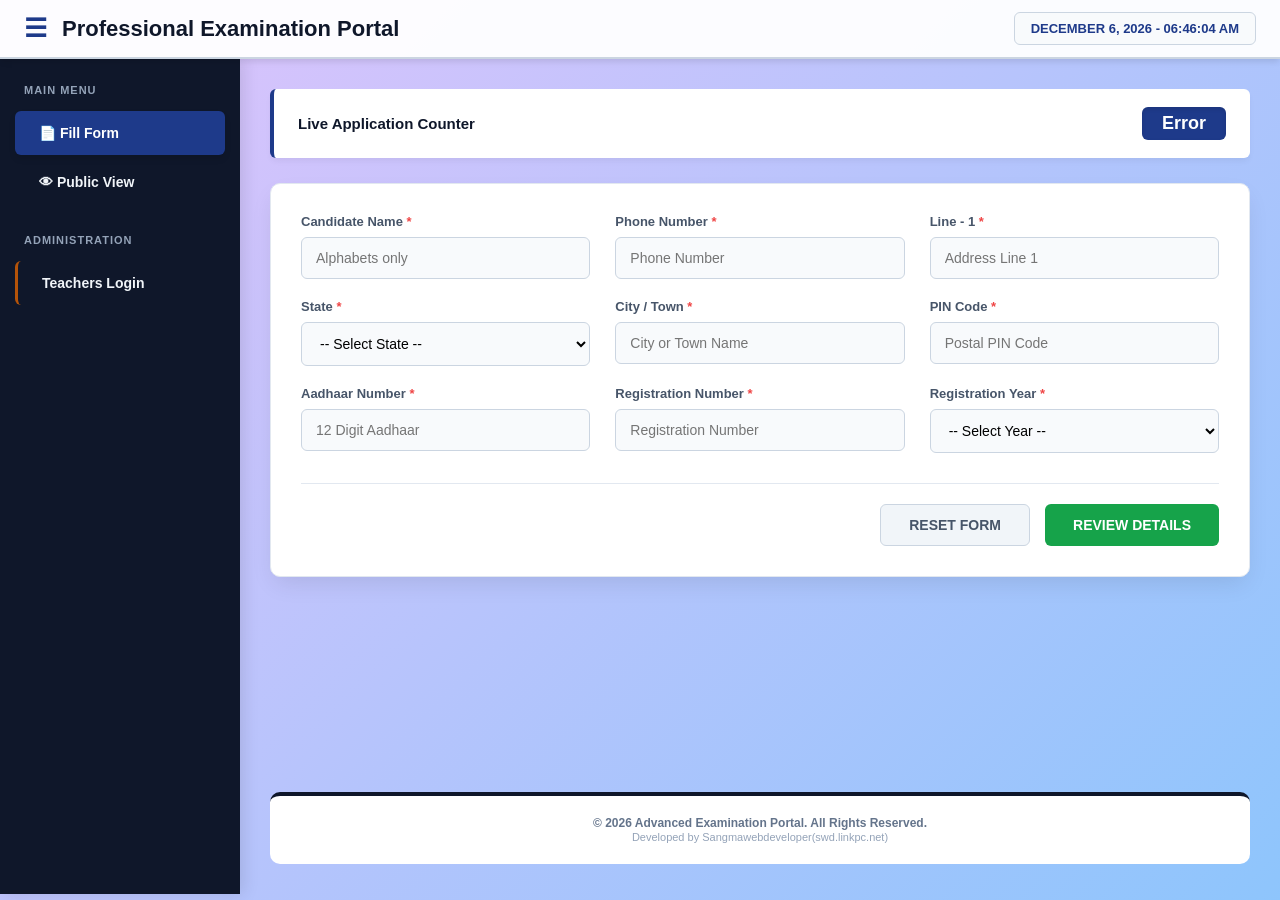
==== examform.html @ 4c5f157d "Rename examform (2).html to examform.html" ====
<!DOCTYPE html>
<html>
<head>
  <meta charset="UTF-8">
  <meta name="viewport" content="width=device-width, initial-scale=1.0">
  <title>Advanced Professional Registration Portal</title>
  <style>
    :root {
      --primary-color: #0f172a; --secondary-blue: #1e3a8a; --border-green: #22c55e;
      --text-muted: #64748b; --accent-red: #ef4444; --accent-green: #16a34a; 
      --accent-gold: #b45309; --accent-purple: #7e22ce; --bg-gray: #f8fafc;
    }

    body { font-family: 'Segoe UI', Tahoma, Geneva, Verdana, sans-serif; background: linear-gradient(135deg, #e0c3fc 0%, #8ec5fc 100%); background-attachment: fixed; margin: 0; padding: 0; color: #1e293b; }

    /* Custom Alert Overlay */
    .custom-alert-overlay { position: fixed; top: 0; left: 0; width: 100%; height: 100%; background: rgba(15, 23, 42, 0.7); display: none; align-items: center; justify-content: center; z-index: 9999; backdrop-filter: blur(5px); }
    .custom-alert-box { background: #fff; padding: 35px; border-radius: 12px; text-align: center; max-width: 450px; width: 90%; box-shadow: 0 25px 50px -12px rgba(0, 0, 0, 0.5); }
    .mark-question { color: var(--accent-red); font-size: 55px; font-weight: 900; }
    .mark-tick-green { color: var(--accent-green); font-size: 60px; }
    .nav-link-btn { display: inline-block; margin-top: 15px; padding: 12px 24px; background-color: var(--secondary-blue); color: white; text-decoration: none; font-weight: bold; border-radius: 6px; cursor: pointer; border: none; transition: 0.3s; }
    
    /* Layout & Navbar */
    .navbar { background-color: rgba(255, 255, 255, 0.95); padding: 12px 24px; display: flex; align-items: center; justify-content: space-between; border-bottom: 2px solid #cbd5e1; box-shadow: 0 4px 6px -1px rgba(0, 0, 0, 0.1); position: sticky; top: 0; z-index: 100; }
    .brand-section { font-weight: 900; color: var(--primary-color); font-size: 22px; display: flex; align-items: center; gap: 15px; }
    .timing-container { font-size: 13px; font-weight: bold; color: var(--secondary-blue); text-transform: uppercase; background: var(--bg-gray); padding: 8px 16px; border-radius: 6px; border: 1px solid #cbd5e1; }

    .dashboard-container { display: flex; min-height: calc(100vh - 65px); }
    
    /* Sidebar */
    .sidebar { width: 240px; background-color: var(--primary-color); padding-top: 25px; flex-shrink: 0; transition: margin-left 0.3s ease; box-shadow: 4px 0 15px rgba(0,0,0,0.1); }
    .sidebar.hidden { margin-left: -240px; }
    .sidebar-header { color: #94a3b8; font-size: 11px; text-transform: uppercase; font-weight: 800; padding: 0 24px 10px; letter-spacing: 1px; }
    .sidebar-menu-item { padding: 14px 24px; font-size: 14px; color: #f1f5f9; cursor: pointer; font-weight: 600; margin: 5px 15px; border-radius: 6px; display: flex; align-items: center; gap: 10px; transition: 0.2s; }
    .sidebar-menu-item:hover { background-color: rgba(255,255,255,0.1); }
    .sidebar-menu-item.active { background-color: var(--secondary-blue); color: white; box-shadow: 0 4px 6px rgba(0,0,0,0.1); }
    .sidebar-menu-item.auth-required { border-left: 3px solid var(--accent-gold); }

    /* Content Area */
    .content-area { flex-grow: 1; padding: 30px; display: flex; flex-direction: column; justify-content: space-between; }
    .view-content-wrapper { width: 100%; max-width: 1050px; margin: 0 auto; }
    
    .alert-banner { background-color: #ffffff; border-left: 4px solid var(--secondary-blue); border-radius: 6px; padding: 18px 24px; margin-bottom: 25px; display: flex; justify-content: space-between; align-items: center; box-shadow: 0 4px 6px -1px rgba(0, 0, 0, 0.05); }
    .counter-badge { background-color: var(--secondary-blue); color: white; padding: 6px 20px; font-weight: bold; font-size: 18px; border-radius: 6px; box-shadow: inset 0 2px 4px rgba(0,0,0,0.1); }
    
    /* Form Elements */
    .form-container { background-color: #ffffff; border-radius: 10px; padding: 30px; box-shadow: 0 10px 25px -5px rgba(0, 0, 0, 0.1); margin-bottom: 30px; border: 1px solid #e2e8f0; }
    .grid-row { display: grid; gap: 20px 25px; grid-template-columns: repeat(3, 1fr); }
    
    .form-group-field { display: flex; flex-direction: column; }
    .form-group-field label { font-size: 13px; font-weight: 700; color: #475569; margin-bottom: 8px; }
    .form-group-field label span.required-star { color: var(--accent-red); }
    
    input, select { padding: 12px 14px; border: 1px solid #cbd5e1; border-radius: 6px; font-size: 14px; width: 100%; box-sizing: border-box; background-color: #f8fafc; transition: all 0.2s; outline: none; }
    input:focus, select:focus { border-color: var(--secondary-blue); box-shadow: 0 0 0 3px rgba(30, 58, 138, 0.1); background-color: #fff; }
    input:disabled, select:disabled { background-color: #e2e8f0; color: #334155; font-weight: bold; cursor: not-allowed; }
    
    .action-buttons { display: flex; gap: 15px; justify-content: flex-end; margin-top: 30px; padding-top: 20px; border-top: 1px solid #e2e8f0; }
    button { padding: 12px 28px; font-size: 14px; font-weight: 700; border-radius: 6px; cursor: pointer; border: none; transition: 0.2s; text-transform: uppercase; }
    .btn-reset { background-color: #f1f5f9; color: #475569; border: 1px solid #cbd5e1; }
    .btn-review { background-color: var(--accent-green); color: white; }
    .btn-submit { background-color: var(--secondary-blue); color: white; display: none; }

    .view-panel { display: none; animation: fadeIn 0.4s ease; }
    .view-panel.visible { display: block; }
    @keyframes fadeIn { from { opacity: 0; transform: translateY(10px); } to { opacity: 1; transform: translateY(0); } }

    /* Teacher Portal Styles */
    .login-box { max-width: 400px; margin: 40px auto; text-align: center; }
    .login-btn { background: var(--secondary-blue); color: white; width: 100%; margin-top: 20px; padding: 14px; }
    
    .teacher-stats-grid { display: grid; grid-template-columns: repeat(3, 1fr); gap: 20px; margin-bottom: 25px; }
    .stat-card { background: white; padding: 20px; border-radius: 8px; text-align: center; box-shadow: 0 4px 6px rgba(0,0,0,0.05); border: 1px solid #e2e8f0; border-top: 4px solid var(--secondary-blue); }
    .stat-title { font-size: 12px; font-weight: 700; color: var(--text-muted); text-transform: uppercase; margin-bottom: 10px; }
    .stat-number { font-size: 32px; font-weight: 900; color: var(--primary-color); }
    
    .section-header-title { font-size: 18px; font-weight: 800; color: var(--primary-color); margin: 30px 0 15px; padding-bottom: 10px; border-bottom: 2px solid #cbd5e1; }
    
    .teacher-grading-section { background: #f0fdf4; border: 1px solid #bbf7d0; border-radius: 8px; padding: 15px; margin-top: 15px; }
    .grading-title { font-size: 12px; font-weight: 800; color: var(--accent-green); text-transform: uppercase; margin-bottom: 12px; }
    .grading-grid { display: grid; grid-template-columns: repeat(4, 1fr); gap: 15px; }
    .btn-save-grades { background-color: var(--accent-gold); color: white; margin-top: 15px; padding: 10px; font-size: 13px; }

    .portal-footer-card { background-color: #ffffff; border-top: 4px solid var(--primary-color); border-radius: 10px; padding: 20px; text-align: center; font-size: 12px; color: #64748b; font-weight: 600; margin-top: 30px; }
    .error-text { color: var(--accent-red); font-size: 12px; margin-top: 6px; display: none; font-weight: 600; }
  </style>
</head>
<body>

  <div id="customAlertOverlay" class="custom-alert-overlay">
    <div class="custom-alert-box">
      <div id="alertIcon" style="margin-bottom: 20px;"></div>
      <div id="alertMessage" style="font-size: 16px; font-weight: 700; color: #1e293b; margin-bottom: 25px;"></div>
      <div id="alertActionContainer"></div>
      <button id="alertCloseBtn" onclick="closeCustomAlert()" style="padding: 12px 30px; background: #64748b; color: #fff; border: none; border-radius: 6px; font-weight: bold; cursor: pointer;">Close</button>
    </div>
  </div>

  <div id="dashboardApp">
    <div class="navbar">
      <div class="brand-section">
        <span onclick="toggleSidebar()" style="cursor: pointer; font-size: 26px; color: var(--secondary-blue);">☰</span>
        Professional Examination Portal
      </div>
      <div class="timing-container" id="liveTimeExact">Loading time...</div>
    </div>

    <div class="dashboard-container">
      <div id="appSidebar" class="sidebar">
        <div class="sidebar-header">Main Menu</div>
        <div id="menuRegistration" class="sidebar-menu-item active" onclick="switchView('registration')">📄 Fill Form</div>
        <div id="menuRecord" class="sidebar-menu-item" onclick="switchView('record')">👁 Public View</div>
        
        <div class="sidebar-header" style="margin-top: 30px;">Administration</div>
        <div id="menuTeacher" class="sidebar-menu-item auth-required" onclick="switchView('teacher')"> Teachers Login</div>
      </div>

      <div class="content-area">
        <div class="view-content-wrapper">
          
          <div class="alert-banner">
            <span style="font-size: 15px; font-weight: 700; color: var(--primary-color);">Live Application Counter</span>
            <div id="liveCounter" class="counter-badge">...</div>
          </div>

          <!-- Registration Form -->
          <div id="panelRegistration" class="view-panel visible">
            <form id="studentForm">
              <div class="form-container">
                <div class="grid-row">
                  <div class="form-group-field">
                    <label>Candidate Name <span class="required-star">*</span></label>
                    <input type="text" id="candidateName" placeholder="Alphabets only" oninput="this.value = this.value.replace(/[^A-Za-z\s]/g, '')" required>
                  </div>
                  <div class="form-group-field">
                    <label>Phone Number <span class="required-star">*</span></label>
                    <input type="number" id="phoneNo" placeholder="Phone Number" required>
                  </div>
                  <div class="form-group-field">
                    <label>Line - 1 <span class="required-star">*</span></label>
                    <input type="text" id="line1" placeholder="Address Line 1" required>
                  </div>
                  <div class="form-group-field">
                    <label>State <span class="required-star">*</span></label>
                    <select id="state" required>
                      <option value="" disabled selected>-- Select State --</option>
                      <option value="Meghalaya">Meghalaya</option>
                      <option value="Assam">Assam</option>
                      <option value="Others">Others</option>
                    </select>
                  </div>
                  <div class="form-group-field">
                    <label>City / Town <span class="required-star">*</span></label>
                    <input type="text" id="city" placeholder="City or Town Name" required>
                  </div>
                  <div class="form-group-field">
                    <label>PIN Code <span class="required-star">*</span></label>
                    <input type="number" id="pinCode" placeholder="Postal PIN Code" required>
                  </div>
                  <div class="form-group-field">
                    <label>Aadhaar Number <span class="required-star">*</span></label>
                    <input type="number" id="aadhaar" placeholder="12 Digit Aadhaar" oninput="if(this.value.length > 12) this.value = this.value.slice(0, 12);" required>
                    <span class="error-text" id="errAadhaar">Must be exactly 12 digits</span>
                  </div>
                  <div class="form-group-field">
                    <label>Registration Number <span class="required-star">*</span></label>
                    <input type="text" id="regNumber" placeholder="Registration Number" required>
                  </div>
                  <div class="form-group-field">
                    <label>Registration Year <span class="required-star">*</span></label>
                    <select id="regYear" required>
                      <option value="" disabled selected>-- Select Year --</option>
                      <option value="2025">2025</option>
                      <option value="2024">2024</option>
                      <option value="2023">2023</option>
                       <option value="2022">2022</option>
                       <option value="2021">2021</option>
                       <option value="2020">2020</option>
                       <option value="2019">2019</option>
                       <option value="2018">2018</option>
                       <option value="2017">2017</option>
                       <option value="2016">2016</option>
                       <option value="2015">2015</option>
                       <option value="2014">2014</option>
                       <option value="2013">2013</option>
                    </select>
                  </div>
                </div>
                <div class="action-buttons">
                  <button type="button" class="btn-reset" onclick="resetForm()">Reset Form</button>
                  <button type="button" id="btnReview" class="btn-review" onclick="triggerReview()">Review Details</button>
                  <button type="button" id="btnSubmitFinal" class="btn-submit" onclick="submitFinalData()">Confirm & Submit</button>
                </div>
              </div>
            </form>
          </div>

          <!-- Public View Panel -->
          <div id="panelRecord" class="view-panel">
            <div id="recordsContainer"><div style="text-align:center; padding: 50px; font-weight:bold;">🔄 Syncing secure public records...</div></div>
          </div>

          <!-- Teachers Port Panel -->
          <div id="panelTeacher" class="view-panel">
            <div id="teacherLoginDiv" class="form-container login-box">
              <h2 style="color: var(--primary-color); margin-top: 0;">Teachers Port Login</h2>
              <p style="color: var(--text-muted); font-size: 13px; margin-bottom: 25px;">Enter credentials to access grading dashboards.</p>
              <div class="form-group-field" style="margin-bottom: 15px;"><input type="text" id="tUsername" placeholder="Username"></div>
              <div class="form-group-field"><input type="password" id="tPassword" placeholder="Password"></div>
              <button class="login-btn" onclick="verifyTeacherLogin()">Secure Login</button>
            </div>

            <div id="teacherDashboardDiv" style="display: none;">
              <!-- Real-time Teacher Stats -->
              <div class="teacher-stats-grid">
                <div class="stat-card" style="border-top-color: var(--secondary-blue);">
                  <div class="stat-title">Total Applicants</div>
                  <div class="stat-number" id="statTotal">0</div>
                </div>
                <div class="stat-card" style="border-top-color: var(--accent-red);">
                  <div class="stat-title">Pending Grading</div>
                  <div class="stat-number" id="statPending">0</div>
                </div>
                <div class="stat-card" style="border-top-color: var(--accent-green);">
                  <div class="stat-title">Reviewed & Graded</div>
                  <div class="stat-number" id="statGraded">0</div>
                </div>
              </div>

              <!-- Pending Students -->
              <div class="section-header-title">📋 Pending Grading Queue</div>
              <div id="teacherPendingContainer"><div style="text-align:center; padding: 20px;">Loading database...</div></div>

              <!-- Graded Students (Locked) -->
              <div class="section-header-title" style="margin-top: 50px;">✅ Reviewed & Graded Students</div>
              <div id="teacherGradedContainer"><div style="text-align:center; padding: 20px;">Loading database...</div></div>
            </div>
          </div>

        </div>

        <div class="portal-footer-card">
          © 2026 Advanced Examination Portal. All Rights Reserved.<br>
          <span style="font-size: 11px; color: #94a3b8; font-weight: 500;">
            <a href="http://swd.linkpc.net" target="_blank" style="color: inherit; text-decoration: none;">Developed by Sangmawebdeveloper(swd.linkpc.net)</a>
          </span>
        </div>
      </div>
    </div>
  </div>

  <script>
    // =======================================================================
    // 🔗 API CONFIGURATION - Paste Web App URL below
    // =======================================================================
    const API_URL = "https://script.google.com/macros/s/AKfycbyyLPVrY_QXoEVyjxj5zbViWzKscUB5LfPZr14g6M68z5d4grSIrs0t6ARlyFyojultPA/exec"; 

    let isTeacherAuthenticated = false;

    document.addEventListener("DOMContentLoaded", function() {
      startLiveTimer();
      updateLiveCounter();
    });

    function startLiveTimer() {
      setInterval(() => {
        const now = new Date();
        const dateOptions = { year: 'numeric', month: 'long', day: 'numeric' };
        const timeOptions = { hour: '2-digit', minute: '2-digit', second: '2-digit' };
        document.getElementById("liveTimeExact").innerText = `${now.toLocaleDateString('en-US', dateOptions)} - ${now.toLocaleTimeString('en-US', timeOptions)}`;
      }, 1000);
    }

    function toggleSidebar() { document.getElementById("appSidebar").classList.toggle("hidden"); }

    function switchView(viewName) {
      document.getElementById("menuRegistration").classList.remove("active");
      document.getElementById("menuRecord").classList.remove("active");
      document.getElementById("menuTeacher").classList.remove("active");
      document.getElementById("panelRegistration").classList.remove("visible");
      document.getElementById("panelRecord").classList.remove("visible");
      document.getElementById("panelTeacher").classList.remove("visible");

      if (viewName === 'registration') {
        document.getElementById("menuRegistration").classList.add("active");
        document.getElementById("panelRegistration").classList.add("visible");
      } else if (viewName === 'record') {
        document.getElementById("menuRecord").classList.add("active");
        document.getElementById("panelRecord").classList.add("visible");
        loadPublicRecords();
      } else if (viewName === 'teacher') {
        document.getElementById("menuTeacher").classList.add("active");
        document.getElementById("panelTeacher").classList.add("visible");
        if(isTeacherAuthenticated) loadTeacherRecords();
      }
    }

    // --- Authentication ---
    function verifyTeacherLogin() {
      const user = document.getElementById("tUsername").value;
      const pass = document.getElementById("tPassword").value;
      if (user === 'Admin321' && pass === 'asd312') {
        isTeacherAuthenticated = true;
        document.getElementById("teacherLoginDiv").style.display = "none";
        document.getElementById("teacherDashboardDiv").style.display = "block";
        document.getElementById("tPassword").value = "";
        loadTeacherRecords();
      } else { renderAlert('error', 'Authentication Failed! Invalid Credentials.'); }
    }

    // --- Core Forms (Reset, Review, Submit) ---
    function resetForm() {
      const inputs = document.querySelectorAll('#studentForm input, #studentForm select');
      inputs.forEach(input => input.disabled = false);
      document.getElementById("studentForm").reset();
      document.getElementById("errAadhaar").style.display = 'none';
      document.getElementById("btnReview").style.display = 'inline-block';
      document.getElementById("btnSubmitFinal").style.display = 'none';
      document.getElementById("btnSubmitFinal").innerText = "Confirm & Submit";
    }

    function triggerReview() {
      const form = document.getElementById('studentForm');
      if (!form.checkValidity()) { renderAlert('error', 'Please fill in all mandatory fields correctly before reviewing.'); form.reportValidity(); return; }
      
      let isValid = true;
      const aadhaar = document.getElementById('aadhaar').value;
      
      if (aadhaar.length !== 12) { document.getElementById("errAadhaar").style.display = 'block'; isValid = false; } else { document.getElementById("errAadhaar").style.display = 'none'; }
      if (!isValid) return;

      const inputs = document.querySelectorAll('#studentForm input, #studentForm select');
      inputs.forEach(input => input.disabled = true);
      
      document.getElementById("btnReview").style.display = 'none';
      document.getElementById("btnSubmitFinal").style.display = 'inline-block';
      renderAlert('success', 'Review your details above. If correct, click "Confirm & Submit". To edit, click "Reset Form".');
    }

    async function submitFinalData() {
      const btn = document.getElementById("btnSubmitFinal");
      btn.disabled = true; btn.innerText = "Saving Record...";
      const formData = {
        candidateName: document.getElementById("candidateName").value,
        phoneNo: document.getElementById("phoneNo").value,
        line1: document.getElementById("line1").value,
        state: document.getElementById("state").value,
        city: document.getElementById("city").value,
        pinCode: document.getElementById("pinCode").value,
        aadhaar: document.getElementById("aadhaar").value,
        regNumber: document.getElementById("regNumber").value,
        regYear: document.getElementById("regYear").value
      };
      try {
        const response = await fetchAPI({ action: 'save', data: formData });
        if (response.success) { document.getElementById("liveCounter").innerText = response.newCount; renderAlert('submit', 'Record successfully saved!'); } 
        else { throw new Error(response.message); }
      } catch (error) { renderAlert('error', 'Submission Failed: ' + error.message); btn.disabled = false; btn.innerText = "Confirm & Submit"; }
    }

    // --- API Handlers ---
    async function fetchAPI(payload, isGet = false) {
      try {
        let url = API_URL;
        let options = {};
        if (isGet) url += `?action=${payload.action}`; else options = { method: 'POST', body: JSON.stringify(payload) };
        const response = await fetch(url, options); return await response.json();
      } catch (error) { throw error; }
    }

    async function updateLiveCounter() {
      try {
        const count = await fetchAPI({ action: 'getCount' }, true);
        document.getElementById("liveCounter").innerText = count || 0;
      } catch (e) { document.getElementById("liveCounter").innerText = "Error"; }
    }

    async function loadPublicRecords() {
      const container = document.getElementById("recordsContainer");
      container.innerHTML = '<div style="text-align:center; font-weight:bold;">🔄 Syncing secure public records...</div>';
      try {
        const records = await fetchAPI({ action: 'getAll' }, true);
        if (records.length === 0) { container.innerHTML = '<div class="form-container" style="text-align:center;">No application records found.</div>'; return; }
        
        let html = "";
        for (let i = records.length - 1; i >= 0; i--) {
          let rec = records[i];
          let maskedAadhaar = rec.aadhaar.length === 12 ? '********' + rec.aadhaar.substring(8) : rec.aadhaar;
          html += `
            <div class="form-container" style="padding: 25px; margin-bottom: 25px;">
              <div style="margin: -25px -25px 20px -25px; padding: 15px 25px; background: var(--bg-gray); border-bottom: 1px solid #e2e8f0; font-weight: 800; color: var(--primary-color); border-radius: 10px 10px 0 0;">
                Application ID #${rec.slNo} | ${rec.candidateName}
              </div>
              <div class="grid-row" style="grid-template-columns: repeat(4, 1fr);">
                <div class="form-group-field"><label>Phone Number</label><input type="text" value="${rec.phoneNo}" disabled></div>
                <div class="form-group-field"><label>Registration Number</label><input type="text" value="${rec.regNumber}" disabled></div>
                <div class="form-group-field"><label>Aadhaar (Secure)</label><input type="text" value="${maskedAadhaar}" disabled></div>
                <div class="form-group-field"><label>Reg Year</label><input type="text" value="${rec.regYear}" disabled></div>
              </div>
            </div>`;
        }
        container.innerHTML = html;
      } catch(error) { container.innerHTML = '<div style="text-align:center; color: red;">Failed to load records. Check API.</div>'; }
    }

    // --- Enhanced Teacher Dashboard ---
    async function loadTeacherRecords() {
      const pContainer = document.getElementById("teacherPendingContainer");
      const gContainer = document.getElementById("teacherGradedContainer");
      pContainer.innerHTML = '<div style="text-align:center; font-weight:bold;">Fetching pending records...</div>';
      gContainer.innerHTML = '<div style="text-align:center; font-weight:bold;">Fetching graded records...</div>';
      
      try {
        const records = await fetchAPI({ action: 'getAll' }, true);
        
        let pendingHtml = ""; let gradedHtml = "";
        let pCount = 0; let gCount = 0;
        
        const gradeOptions = ['A', 'B', 'C', 'D', 'E'];
        
        // Pass a third parameter `isLocked` to disable the select dropdown if grades are complete
        const buildSelect = (id, currentVal, isLocked) => {
          let opts = `<option value="" disabled ${!currentVal ? 'selected' : ''}>-- Grade --</option>`;
          gradeOptions.forEach(g => { opts += `<option value="${g}" ${currentVal === g ? 'selected' : ''}>Grade ${g}</option>`; });
          return `<select id="${id}" style="border: 1px solid #93c5fd; ${isLocked ? 'background-color: #e2e8f0; cursor: not-allowed;' : ''}" ${isLocked ? 'disabled' : ''}>${opts}</select>`;
        };

        for (let i = records.length - 1; i >= 0; i--) {
          let rec = records[i];
          const hasAllGrades = rec.workExp && rec.creativeExp && rec.phyEd && rec.envEd;
          
          let cardHtml = `
            <div class="form-container" style="padding: 25px; margin-bottom: 25px; border-left: 4px solid ${hasAllGrades ? 'var(--accent-green)' : 'var(--accent-gold)'};">
              <div style="font-weight: 800; font-size: 16px; color: var(--primary-color); margin-bottom: 15px;">
                ${rec.candidateName} <span style="font-size: 12px; color: var(--text-muted); font-weight: 600;">(ID: ${rec.slNo} | Phone: ${rec.phoneNo})</span>
              </div>
              <div class="teacher-grading-section" style="${hasAllGrades ? 'background: #f8fafc; border-color: #cbd5e1;' : ''}">
                <div class="grading-title" style="${hasAllGrades ? 'color: #64748b;' : ''}">${hasAllGrades ? 'Assigned Grades (Locked)' : 'Assign Grades'}</div>
                <div class="grading-grid">
                  <div class="form-group-field"><label>Work Experience *</label>${buildSelect('work_' + rec.slNo, rec.workExp, hasAllGrades)}</div>
                  <div class="form-group-field"><label>Creative Expression *</label>${buildSelect('creative_' + rec.slNo, rec.creativeExp, hasAllGrades)}</div>
                  <div class="form-group-field"><label>Physical Education *</label>${buildSelect('phy_' + rec.slNo, rec.phyEd, hasAllGrades)}</div>
                  <div class="form-group-field"><label>Environmental Edu. *</label>${buildSelect('env_' + rec.slNo, rec.envEd, hasAllGrades)}</div>
                </div>
                <div style="text-align: right; margin-top: 15px;">
                  ${hasAllGrades 
                    ? `<button disabled style="background-color: #94a3b8; color: white; width: auto; padding: 10px 25px; border: none; border-radius: 6px; font-weight: bold; font-size: 13px; cursor: not-allowed;">Grades Locked</button>`
                    : `<button id="btnGrade_${rec.slNo}" class="btn-save-grades" style="width: auto; padding: 10px 25px; margin-top: 0;" onclick="submitGrades('${rec.slNo}')">Save Grades</button>`
                  }
                </div>
              </div>
            </div>`;
            
          if (hasAllGrades) { gCount++; gradedHtml += cardHtml; } 
          else { pCount++; pendingHtml += cardHtml; }
        }

        // Update UI Stats
        document.getElementById("statTotal").innerText = records.length;
        document.getElementById("statPending").innerText = pCount;
        document.getElementById("statGraded").innerText = gCount;

        pContainer.innerHTML = pCount > 0 ? pendingHtml : '<div style="text-align:center; padding: 20px; color: #64748b; font-weight: bold;">🎉 No pending students left to grade!</div>';
        gContainer.innerHTML = gCount > 0 ? gradedHtml : '<div style="text-align:center; padding: 20px; color: #64748b; font-weight: bold;">No students have been graded yet.</div>';

      } catch(error) { pContainer.innerHTML = '<div style="text-align:center; color: red;">Failed to load records.</div>'; gContainer.innerHTML = ''; }
    }

    async function submitGrades(slNo) {
      const grades = { workExp: document.getElementById(`work_${slNo}`).value, creativeExp: document.getElementById(`creative_${slNo}`).value, phyEd: document.getElementById(`phy_${slNo}`).value, envEd: document.getElementById(`env_${slNo}`).value };
      if (!grades.workExp || !grades.creativeExp || !grades.phyEd || !grades.envEd) { renderAlert('error', 'Please assign a grade (A to E) for all 4 subjects.'); return; }

      const btn = document.getElementById(`btnGrade_${slNo}`);
      const originalText = btn.innerText;
      btn.innerText = "Processing..."; btn.disabled = true;

      try {
        const response = await fetchAPI({ action: 'saveGrades', slNo: slNo, grades: grades });
        if (response.success) {
          btn.innerText = "Saved Successfully";
          btn.style.backgroundColor = "var(--accent-green)";
          // Refresh dashboard automatically so student moves to Graded list, locks fields, and updates counters
          setTimeout(() => { loadTeacherRecords(); }, 1500); 
        } else { throw new Error(response.message); }
      } catch (error) { renderAlert('error', 'Failed to save: ' + error.message); btn.innerText = originalText; btn.disabled = false; }
    }

    // --- UI Alerts ---
    function renderAlert(type, message) {
      document.getElementById('alertMessage').innerHTML = message; document.getElementById('customAlertOverlay').style.display = 'flex';
      let icon = document.getElementById('alertIcon'); let actionContainer = document.getElementById('alertActionContainer'); let closeBtn = document.getElementById('alertCloseBtn');
      if (type === 'error') { icon.innerHTML = '<span class="mark-question">❓</span>'; } else { icon.innerHTML = '<span class="mark-tick-green">✅</span>'; }
      if (type === 'submit') { actionContainer.innerHTML = `<button class="nav-link-btn" onclick="closeCustomAlert(); switchView('record')">View Application Record</button>`; closeBtn.style.display = 'none'; } 
      else { actionContainer.innerHTML = ''; closeBtn.style.display = 'inline-block'; }
    }
    function closeCustomAlert() { document.getElementById('customAlertOverlay').style.display = 'none'; }
  </script>
</body>
</html>
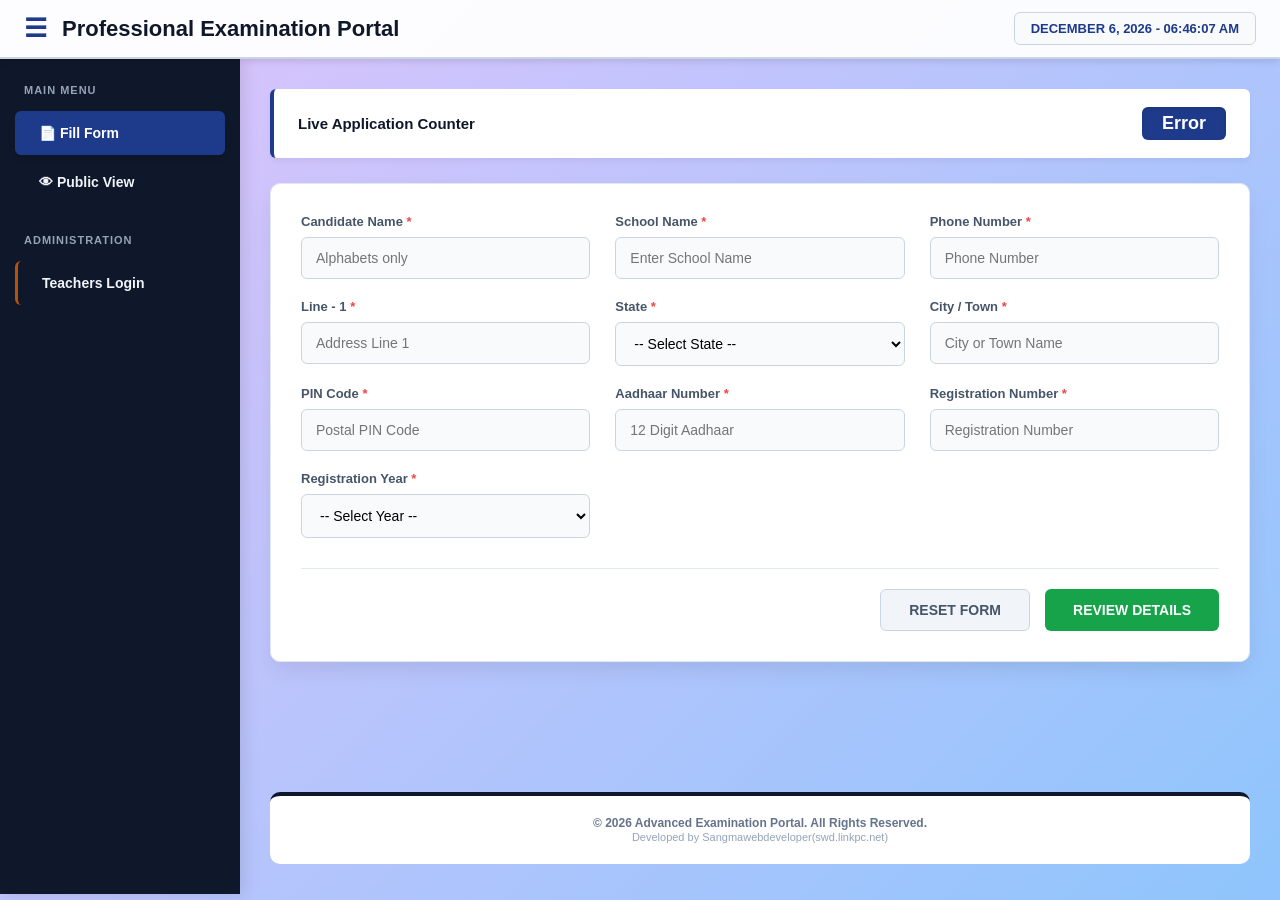
==== commit b3173a21: "Update examform.html" ====
--- a/examform.html
+++ b/examform.html
@@ -131,6 +131,10 @@
                   <div class="form-group-field">
                     <label>Candidate Name <span class="required-star">*</span></label>
                     <input type="text" id="candidateName" placeholder="Alphabets only" oninput="this.value = this.value.replace(/[^A-Za-z\s]/g, '')" required>
+                  </div>
+                  <div class="form-group-field">
+                    <label>School Name <span class="required-star">*</span></label>
+                    <input type="text" id="schoolName" placeholder="Enter School Name" required>
                   </div>
                   <div class="form-group-field">
                     <label>Phone Number <span class="required-star">*</span></label>
@@ -253,7 +257,7 @@
     // =======================================================================
     // 🔗 API CONFIGURATION - Paste Web App URL below
     // =======================================================================
-    const API_URL = "https://script.google.com/macros/s/AKfycbyyLPVrY_QXoEVyjxj5zbViWzKscUB5LfPZr14g6M68z5d4grSIrs0t6ARlyFyojultPA/exec"; 
+    const API_URL = "https://script.google.com/macros/s/AKfycbxrI8RYNmSRYGQwPShOKk-oRzKe96kACBIuTtYdyZO0VzzRbWMGvBGUCtS7My_G917QYQ/exec"; 
 
     let isTeacherAuthenticated = false;
 
@@ -342,6 +346,7 @@
       btn.disabled = true; btn.innerText = "Saving Record...";
       const formData = {
         candidateName: document.getElementById("candidateName").value,
+        schoolName: document.getElementById("schoolName").value,
         phoneNo: document.getElementById("phoneNo").value,
         line1: document.getElementById("line1").value,
         state: document.getElementById("state").value,
@@ -389,7 +394,7 @@
           html += `
             <div class="form-container" style="padding: 25px; margin-bottom: 25px;">
               <div style="margin: -25px -25px 20px -25px; padding: 15px 25px; background: var(--bg-gray); border-bottom: 1px solid #e2e8f0; font-weight: 800; color: var(--primary-color); border-radius: 10px 10px 0 0;">
-                Application ID #${rec.slNo} | ${rec.candidateName}
+                Application ID #${rec.slNo} | ${rec.candidateName} - ${rec.schoolName}
               </div>
               <div class="grid-row" style="grid-template-columns: repeat(4, 1fr);">
                 <div class="form-group-field"><label>Phone Number</label><input type="text" value="${rec.phoneNo}" disabled></div>
@@ -418,7 +423,6 @@
         
         const gradeOptions = ['A', 'B', 'C', 'D', 'E'];
         
-        // Pass a third parameter `isLocked` to disable the select dropdown if grades are complete
         const buildSelect = (id, currentVal, isLocked) => {
           let opts = `<option value="" disabled ${!currentVal ? 'selected' : ''}>-- Grade --</option>`;
           gradeOptions.forEach(g => { opts += `<option value="${g}" ${currentVal === g ? 'selected' : ''}>Grade ${g}</option>`; });
@@ -432,7 +436,7 @@
           let cardHtml = `
             <div class="form-container" style="padding: 25px; margin-bottom: 25px; border-left: 4px solid ${hasAllGrades ? 'var(--accent-green)' : 'var(--accent-gold)'};">
               <div style="font-weight: 800; font-size: 16px; color: var(--primary-color); margin-bottom: 15px;">
-                ${rec.candidateName} <span style="font-size: 12px; color: var(--text-muted); font-weight: 600;">(ID: ${rec.slNo} | Phone: ${rec.phoneNo})</span>
+                ${rec.candidateName} <span style="font-size: 12px; color: var(--text-muted); font-weight: 600;">(ID: ${rec.slNo} | School: ${rec.schoolName})</span>
               </div>
               <div class="teacher-grading-section" style="${hasAllGrades ? 'background: #f8fafc; border-color: #cbd5e1;' : ''}">
                 <div class="grading-title" style="${hasAllGrades ? 'color: #64748b;' : ''}">${hasAllGrades ? 'Assigned Grades (Locked)' : 'Assign Grades'}</div>
@@ -479,7 +483,6 @@
         if (response.success) {
           btn.innerText = "Saved Successfully";
           btn.style.backgroundColor = "var(--accent-green)";
-          // Refresh dashboard automatically so student moves to Graded list, locks fields, and updates counters
           setTimeout(() => { loadTeacherRecords(); }, 1500); 
         } else { throw new Error(response.message); }
       } catch (error) { renderAlert('error', 'Failed to save: ' + error.message); btn.innerText = originalText; btn.disabled = false; }
